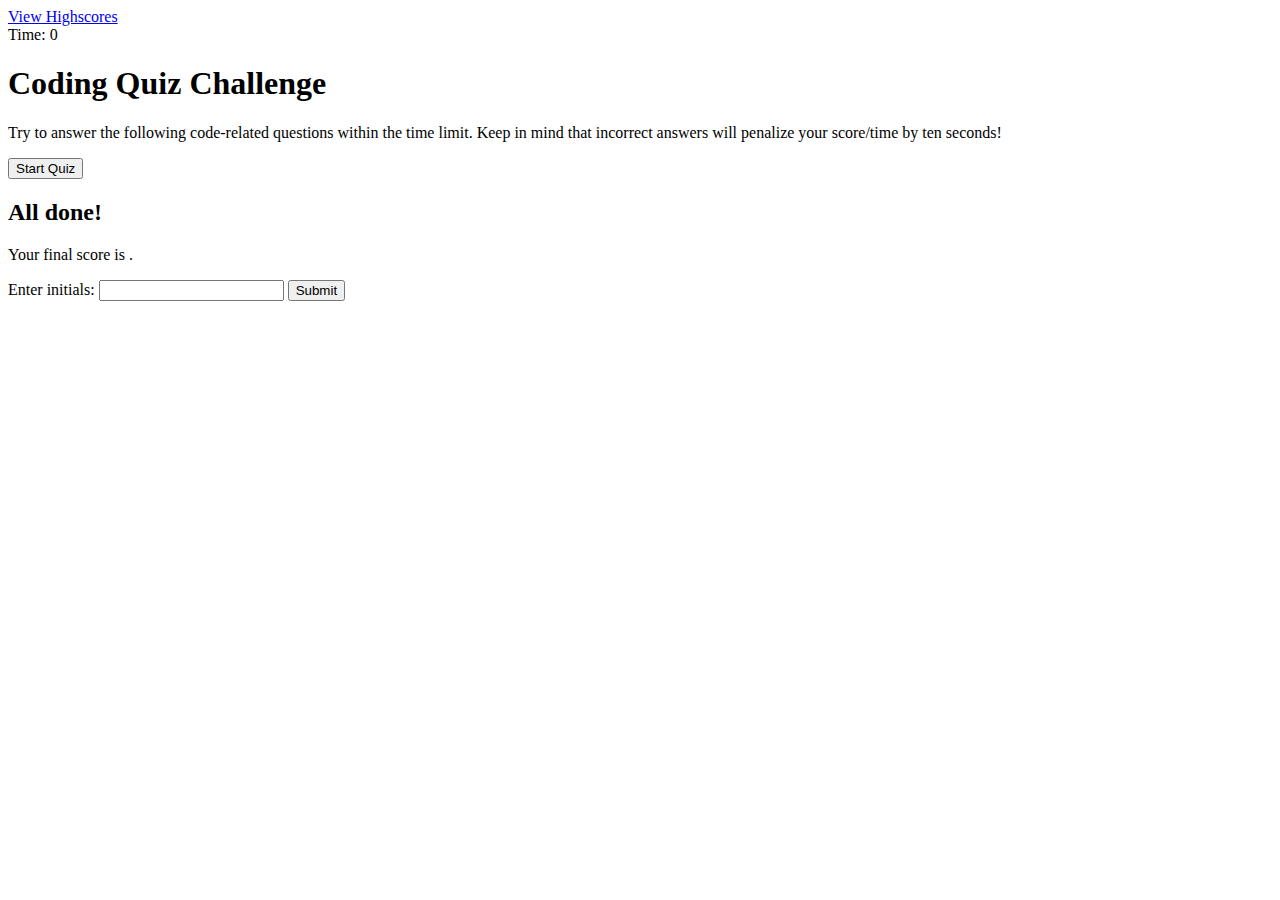
==== index.html @ b8d0a47b "added starter code to the repo: css, sounds, html" ====
<!DOCTYPE html>
<html lang="en-gb">
  <head>
    <meta charset="UTF-8" />
    <meta name="viewport" content="width=device-width, initial-scale=1.0" />
    <meta http-equiv="X-UA-Compatible" content="ie=edge" />
    <title>Coding Quiz</title>

    <link rel="stylesheet" href="./assets/css/styles.css" />
  </head>

  <body>
    <div class="scores"><a href="highscores.html">View Highscores</a></div>

    <div class="timer">Time: <span id="time">0</span></div>

    <div class="wrapper">
      <div id="start-screen" class="start">
        <h1>Coding Quiz Challenge</h1>
        <p>
          Try to answer the following code-related questions within the time
          limit. Keep in mind that incorrect answers will penalize your
          score/time by ten seconds!
        </p>
        <button id="start">Start Quiz</button>
      </div>

      <div id="questions" class="hide">
        <h2 id="question-title"></h2>
        <div id="choices" class="choices"></div>
      </div>

      <div id="end-screen" class="hide">
        <h2>All done!</h2>
        <p>Your final score is <span id="final-score"></span>.</p>
        <p>
          Enter initials: <input type="text" id="initials" max="3" />
          <button id="submit">Submit</button>
        </p>
      </div>

      <div id="feedback" class="feedback hide"></div>
    </div>

    <script src="./assets/js/questions.js"></script>
    <script src="./assets/js/logic.js"></script>
  </body>
</html>
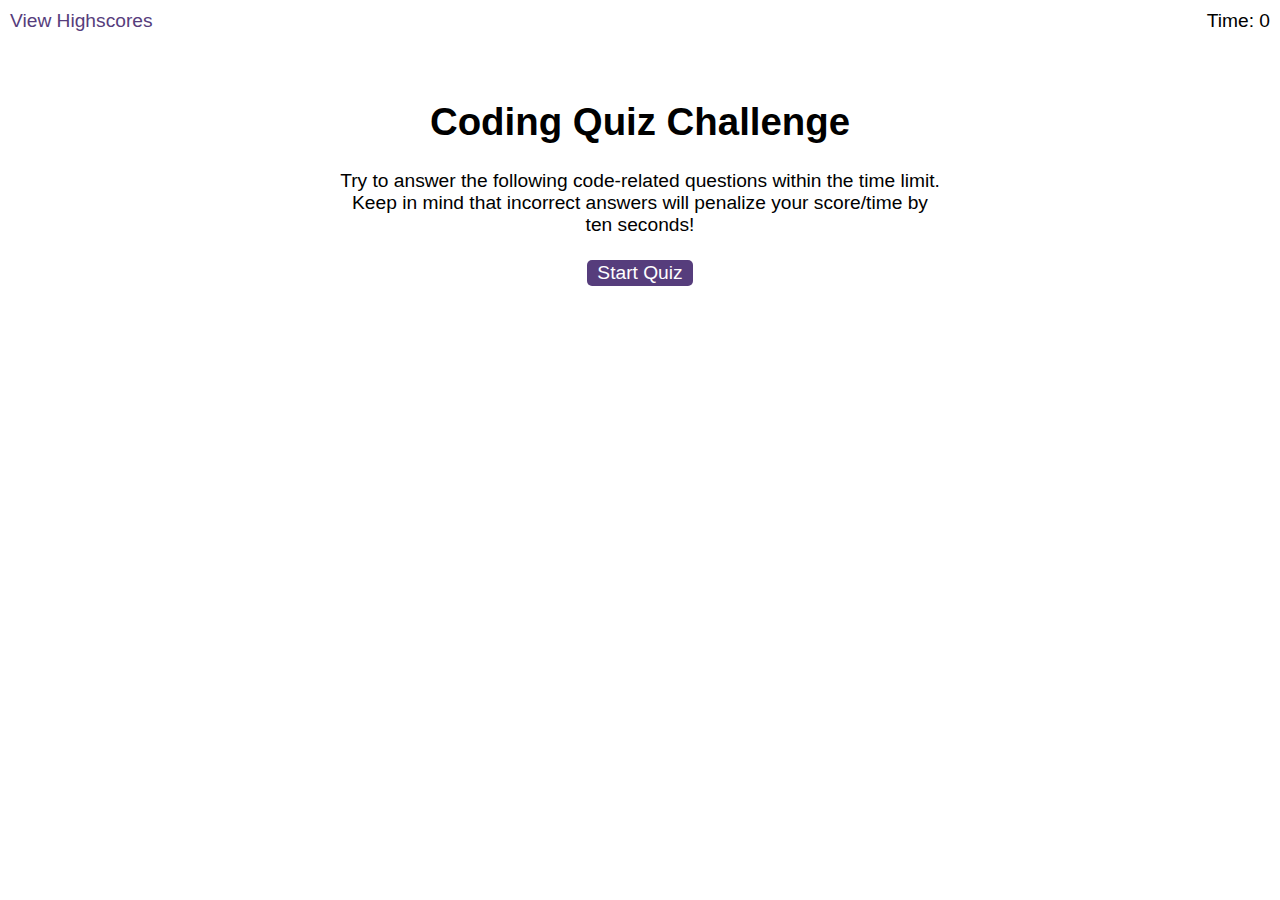
==== commit 48a603c2: "created js files and added rigth paths to js files" ====
--- a/index.html
+++ b/index.html
@@ -6,11 +6,11 @@
     <meta http-equiv="X-UA-Compatible" content="ie=edge" />
     <title>Coding Quiz</title>
 
-    <link rel="stylesheet" href="./assets/css/styles.css" />
+    <link rel="stylesheet" href="./css/styles.css" />
   </head>
 
   <body>
-    <div class="scores"><a href="highscores.html">View Highscores</a></div>
+    <div class="scores"><a href="./highscores.html">View Highscores</a></div>
 
     <div class="timer">Time: <span id="time">0</span></div>
 
@@ -42,7 +42,7 @@
       <div id="feedback" class="feedback hide"></div>
     </div>
 
-    <script src="./assets/js/questions.js"></script>
-    <script src="./assets/js/logic.js"></script>
+    <script src="../questions.js"></script>
+    <script src="../script.js"></script>
   </body>
 </html>
--- a/css/styles.css
+++ b/css/styles.css
@@ -0,0 +1,88 @@
+body {
+  font-family: Arial;
+  font-size: 120%;
+}
+
+a {
+  color: #563d7c;
+  text-decoration: none;
+  transition: color 0.1s;
+}
+
+a:hover {
+  color: #8570a5;
+}
+
+button {
+  display: inline-block;
+  margin: 5px;
+  cursor: pointer;
+  font-size: 100%;
+  background-color: #563d7c;
+  border-radius: 5px;
+  padding: 2px 10px;
+  color: white;
+  border: 0;
+  transition: background-color 0.1s;
+}
+
+button:hover {
+  background-color: #8570a5;
+}
+
+.choices button {
+  display: block;
+}
+
+input[type="text"] {
+  font-size: 100%;
+}
+
+ol {
+  padding-left: 0px;
+  max-height: 400px;
+  overflow: auto;
+}
+
+li {
+  padding: 5px;
+  list-style: decimal inside none;
+}
+
+li:nth-child(odd) {
+  background-color: #f3edfc;
+}
+
+.wrapper {
+  margin: 100px auto 0 auto;
+  max-width: 600px;
+}
+
+.hide {
+  display: none;
+}
+
+.start {
+  text-align: center;
+}
+
+.scores {
+  position: absolute;
+  top: 10px;
+  left: 10px;
+}
+
+.feedback {
+  font-style: italic;
+  font-size: 120%;
+  margin-top: 20px;
+  padding-top: 10px;
+  color: gray;
+  border-top: 2px solid #ccc;
+}
+
+.timer {
+  position: absolute;
+  top: 10px;
+  right: 10px;
+}
